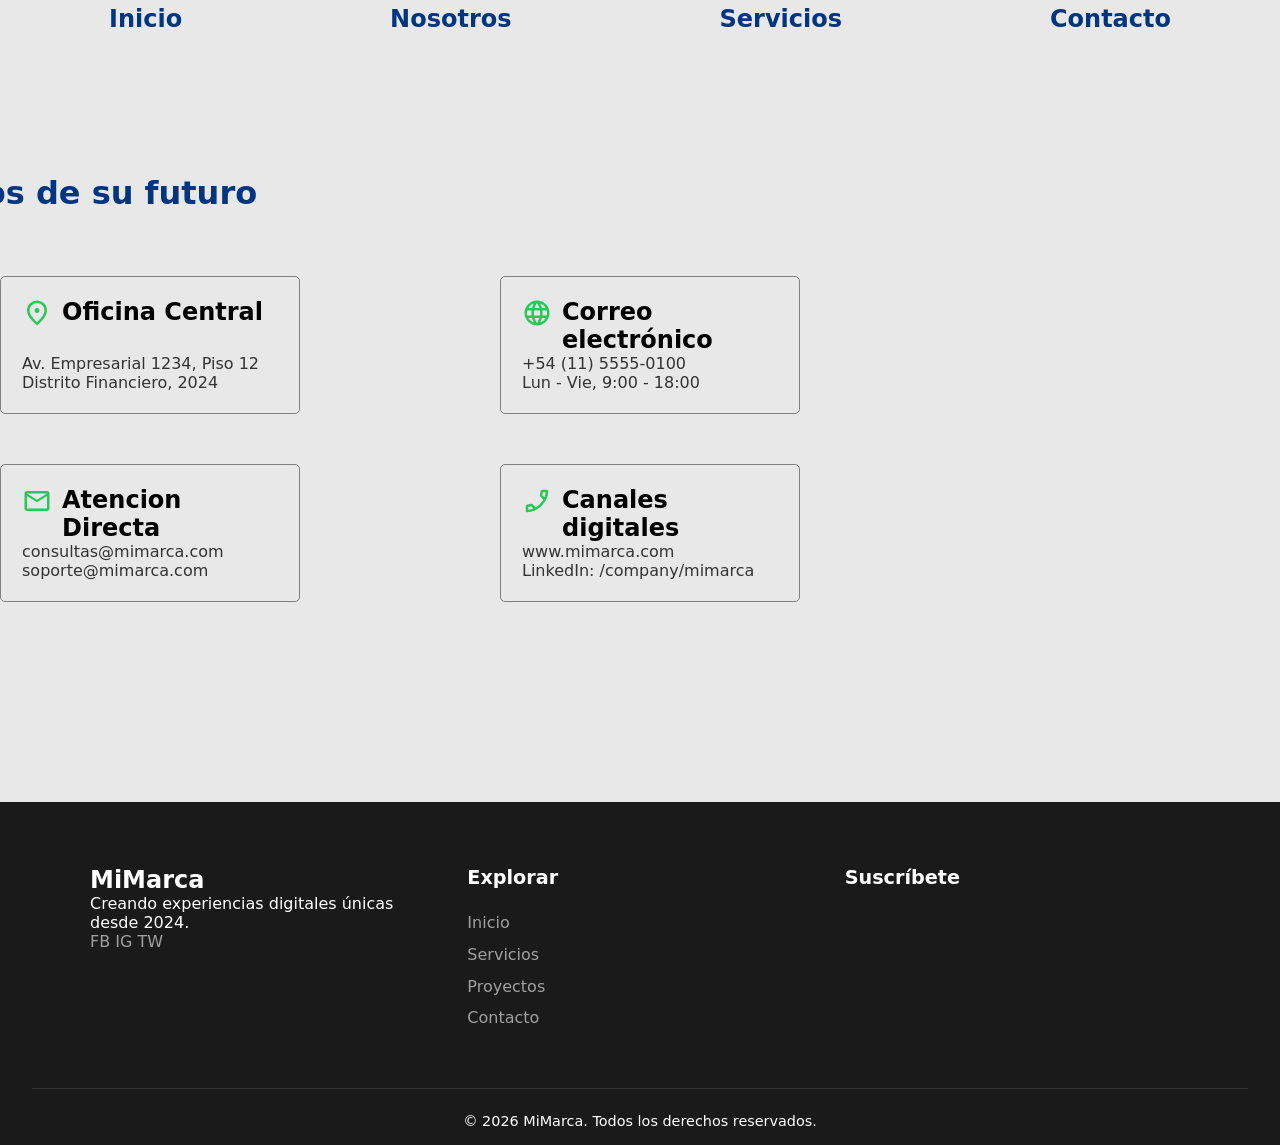
==== contacto.html @ fb5381f4 "first commit" ====
<!doctype html>
<html lang="en">
  <head>
    <meta charset="UTF-8" />
    <meta name="viewport" content="width=device-width, initial-scale=1.0" />
    <title>Contacto</title>
    <link rel="stylesheet" href="style.css" />
  </head>
  <body>
    <header class="header-class">
      <nav class="navbar-resto" id="idnav">
        <ul>
          <li><a href="./index.html">Inicio</a></li>
          <li><a href="./nosotros.html">Nosotros</a></li>
          <li><a href="./servicios.html">Servicios</a></li>
          <li><a href="./contacto.html">Contacto</a></li>
        </ul>
      </nav>
    </header>

    <section class="contact-sec">
      <h2>Hablemos de su futuro</h2>
      <div class="contact-cards">
        <div class="card-contact">
          <div class="card-sup">
            <img src="./img/location_on_24dp_28C857_FILL0_wght400_GRAD0_opsz24.svg" alt="" />
            <p class="card-contact-title">Oficina Central</p>
          </div>
          <p class="card-contact-info">
            Av. Empresarial 1234, Piso 12 <br>
            Distrito Financiero, 2024
          </p>
        </div>
        <div class="card-contact">
          <div class="card-sup">
            <img src="./img/language_24dp_28C857_FILL0_wght400_GRAD0_opsz24.svg" alt="" />
            <p class="card-contact-title">Correo electrónico</p>
          </div>
          <p class="card-contact-info">
            +54 (11) 5555-0100 <br>
Lun - Vie, 9:00 - 18:00
          </p>
        </div>
        <div class="card-contact">
          <div class="card-sup">
            <img src="./img/mail_24dp_28C857_FILL0_wght400_GRAD0_opsz24.svg" alt="" />
            <p class="card-contact-title">Atencion Directa</p>
          </div>
          <p class="card-contact-info">
            consultas@mimarca.com <br>
soporte@mimarca.com
          </p>
        </div>
        <div class="card-contact">
          <div class="card-sup">
            <img src="./img/phone_enabled_24dp_28C857_FILL0_wght400_GRAD0_opsz24.svg" alt="" />
            <p class="card-contact-title">Canales digitales</p>
          </div>
          <p class="card-contact-info">
            www.mimarca.com <br>
LinkedIn: /company/mimarca
          </p>
        </div>
      </div>
    </section>

    <footer class="main-footer">
      <div class="footer-container">
        <div class="footer-section">
          <h2 class="footer-logo">MiMarca</h2>
          <p>Creando experiencias digitales únicas desde 2024.</p>
          <div class="social-links">
            <a href="#">FB</a>
            <a href="#">IG</a>
            <a href="#">TW</a>
          </div>
        </div>

        <div class="footer-section">
          <h3>Explorar</h3>
          <ul>
            <li><a href="#">Inicio</a></li>
            <li><a href="#">Servicios</a></li>
            <li><a href="#">Proyectos</a></li>
            <li><a href="#">Contacto</a></li>
          </ul>
        </div>

        <div class="footer-section">
          <h3>Suscríbete</h3>
          <form class="newsletter-form">
          </form>
        </div>
      </div>

      <div class="footer-bottom">
        <p>&copy; 2026 MiMarca. Todos los derechos reservados.</p>
      </div>
    </footer>
  </body>
</html>
---- style.css ----
* {
    margin: 0;
    padding: 0;
    box-sizing: border-box;
    font-family: system-ui, -apple-system, BlinkMacSystemFont, 'Segoe UI', Roboto, Oxygen, Ubuntu, Cantarell, 'Open Sans', 'Helvetica Neue', sans-serif;
}

:root {
  --bg-footer: #1a1a1a;
  --text-main: #ffffff;
  --text-muted: #a0a0a0;
  --accent: #3498db;
}

body {
    margin: 0;
    padding: 0;
    background-color: #E8E8E8;
}

header {
    background-size: cover;
    background-position: center;
    background-attachment: fixed;

}


.navbar ul {
    display: flex;
    justify-content: space-around;
    gap: 10%;
    list-style: none;
    text-decoration: none;
}

.navbar ul a {
    text-decoration: none;
    color: #003580;
    font-weight: bold;
}

main {
    display: flex;
    justify-content: center;
    flex-direction: column;
    align-items: center;
    min-height: 800px;
    background-image: linear-gradient(rgba(0, 102, 204, 0.5), rgba(0, 102, 204, 0.5)), url('https://images.unsplash.com/photo-1431540015161-0bf868a2d407?fm=jpg&q=60&w=3000&auto=format&fit=crop&ixlib=rb-4.1.0&ixid=M3wxMjA3fDB8MHxzZWFyY2h8Mnx8c2FsYSUyMGRlJTIwcmV1bmlvbmVzfGVufDB8fDB8fHww');
    background-size: cover;
    background-position: center;
    background-attachment: fixed;
    color: white;
    gap: 30px;
}

.main-cards {
    display: flex;
    gap: 20px;
    background-color: white;
    color: darkblue;
    min-height: 70px;
    padding: 1%;
}

.main-card {
    display: flex;
    justify-content: center;
    align-items: center;
    max-width: 300px;
    gap: 20px;
}

.upper-h1-text {
    font-size: 26px;
}



.lorem-text {
    text-align: center;
    font-size: 18px;
}

h1 {
    font-size: 46px;
}


.main-cards-img {
    width: 50px;
}


button {
    appearance: none;
    border:none;
}

.main-button-left {
    background-color: blue;
    width: 140px;
    height: 60px;
    color: white;
}

.main-button-right {
    width: 140px;
    height: 60px;

}

.sub-title {
    display: flex;
    align-items: center;
    justify-content: center;
}

.sub-title h2 {
    font-size: 32px;
    color: #003580;
    padding: 5%;
}

.cards-business {
    display: flex;
    justify-content: center;
    gap: 5%;
}

.cards-business img {
    min-width: 300px;
    height: 400px;
}

.card-item {
    position: relative; 
    width: 300px;       
    height: 400px;      
    overflow: hidden;   
}

.card-item img {
    display: block;
    width: 100%;
    height: 100%;
    object-fit: cover; 
}


.card-text {
    position: absolute;
    bottom: 0;          
    left: 27px;
    width: 80%;        
    margin: 0;         
    padding: 15px;      
    background-color: rgba(255, 255, 255, 0.9); 
    color: #333;
    text-align: center;
    font-weight: bold;
}

.reason-sect {
    display: flex;
    flex-direction: column;
    justify-content: center;
    text-align: center;
    align-items: center;
    margin-top: 5%;
    min-height: 500px;
}

.reason-sect h2{
    align-self: center;
}

.best-section {
    display: flex;
    gap: 20%;
    justify-content: center;
    align-items: center;
    margin-top: 5%;
}

.best-section div img {
    width: 70px;
}

.best-section div {
    width: 200px;
}

.best-section div p {
    width: 200px;
    text-align: center;
    margin-top: 10px;
}

.best-text-first {
    font-weight: bold;
}



.main-footer {
  background-color: var(--bg-footer);
  color: var(--text-main);
  padding: 4rem 2rem 1rem;
  font-family: sans-serif;
  margin-top: 5%;
}

.footer-container {
  max-width: 1100px;
  margin: 0 auto;
  display: grid;
  grid-template-columns: repeat(auto-fit, minmax(200px, 1fr));
  gap: 2rem;
}

.footer-section h3 {
  margin-bottom: 1.5rem;
  font-size: 1.2rem;
}

.footer-section ul {
  list-style: none;
  padding: 0;
}

.footer-section ul li {
  margin-bottom: 0.8rem;
}

.footer-section a {
  color: var(--text-muted);
  text-decoration: none;
  transition: color 0.3s;
}

.footer-section a:hover {
  color: var(--accent);
}

.btn-reset {
  background: none;
  color: inherit;
  border: none;
  padding: 0;
  font: inherit;
  cursor: pointer;
  appearance: none;
}

.newsletter-form {
  display: flex;
  gap: 0.5rem;
}

.newsletter-form input {
  background: #2a2a2a;
  border: 1px solid #444;
  padding: 0.6rem;
  color: white;
  border-radius: 4px;
  flex-grow: 1;
}

.btn-submit {
  background-color: var(--accent);
  padding: 0.6rem 1.2rem;
  border-radius: 4px;
  font-weight: bold;
}


.footer-bottom {
  text-align: center;
  margin-top: 3rem;
  padding-top: 1.5rem;
  border-top: 1px solid #333;
  font-size: 0.9rem;
}

/* nosotros */

.header-class{
    background-image: none;
}


.navbar-resto ul{
    display: flex;
    padding: 5px;
    justify-content: space-around;
    list-style: none;
}

.navbar-resto ul li a {
    text-decoration: none;
    color: #003580;
    font-size: 24px;
    font-weight: bolder;
}

.nosotros-section {
    min-height: 700px;
    display: flex;
    justify-content: center;
    align-items: center;
    margin-top: 5%;
    gap: 5%;
}

.Nosotros-sec-main {
    display: flex;
    flex-direction: column;
    justify-content: center;
    margin-top: 3%;
    margin-left: 20%;
}

.Nosotros-sec-main h2 {
    font-size: 36px;
    color: #003580;
}

.Nosotros-sec-main h3 {
    font-size: 25px;
}

.Nosotros-sec-main p {
    margin-top: 5%;
    color: #333;
}

.nosotros-div {
    display: flex;
    flex-wrap: wrap;
    gap: 50px;
    margin-top: 5%;
}

.exito-div {
    width: 500px;
}

.business-img {
    width: 600px;
    border-radius: 10px;
}

.galery-img {
    width: 300px;
    height: 250px;
    border-radius: 10px;
}

.galery {
    display: grid;
    grid-template-columns: 1fr 1fr;
    gap: 100px;
    margin-top: 5%;
}

.galery-text {
    width: 400px;
}

.galery-text h3 {
    font-size: 25px;
}

.galery-text p {
    color: #333;
    margin-top: 3%;
}

.nosotros-title {
    font-size: 36px;
    color: #003580;
    margin-left: 20%;
}

.estrategia {
    height: 700px;
    display: flex;
    flex-direction: column;
    justify-content: center;
    align-items: center;
}

.estrategia h3 {
    font-size: 36px;
    color: #003580;
    position: relative;
    right: 250px;
}

.cards-div {
    margin-top: 3%;
    display: flex;
    gap: 5%;
    max-width: 900px;
}

.cards-div div {
    background-color: #D7D7D7;
    border-radius: 10px;
    padding: 3%;
    min-height: 200px;
}


.cards-div div p {
    margin-top: 20px;
    color: #444;
}

.graphic {
    border-radius: 100%;
    width: 300px;
    height: 300px;
    border: 10px solid #D7D7D7;
}

.graphic-section {
    display: flex;
    justify-content: center;
    align-items: center;
}

.graphic-section-div {
    display: flex;
    justify-content: center;
    align-items: center;
    gap: 5%;
    width: 900px;
}

.graphic-section-div h3 {
    margin-bottom: 5%;
    font-size: 25px;
}

.graphic-section-div div p {
    color: #444;
}

.contact-cards {
    display: grid;
    grid-template-columns: 300px 300px;
    gap: 50px 200px;
}

.card-contact  {
    border: 1px solid gray;
    border-radius: 5px;
    padding: 7%;
    max-width: fit-content;

}

.card-contact-info {
    color: #333;
    width: 40rem;
}

.card-contact-title {
    font-weight: bold;
    font-size: 24px;
    margin-bottom: 15px;
}

.contact-sec {
    min-height: 700px;
    place-content: center;
    place-items: center;
    gap: 100px;
}

.card-sup {
    display: flex;
    height: 30px;
    gap: 10px;
    margin-bottom: 10%;
}

.contact-sec h2 {
    margin-bottom: 5%;
    position: relative;
    justify-content: flex-start;
    right: 12%;
    color: #003580;
    font-size: 32px;
}
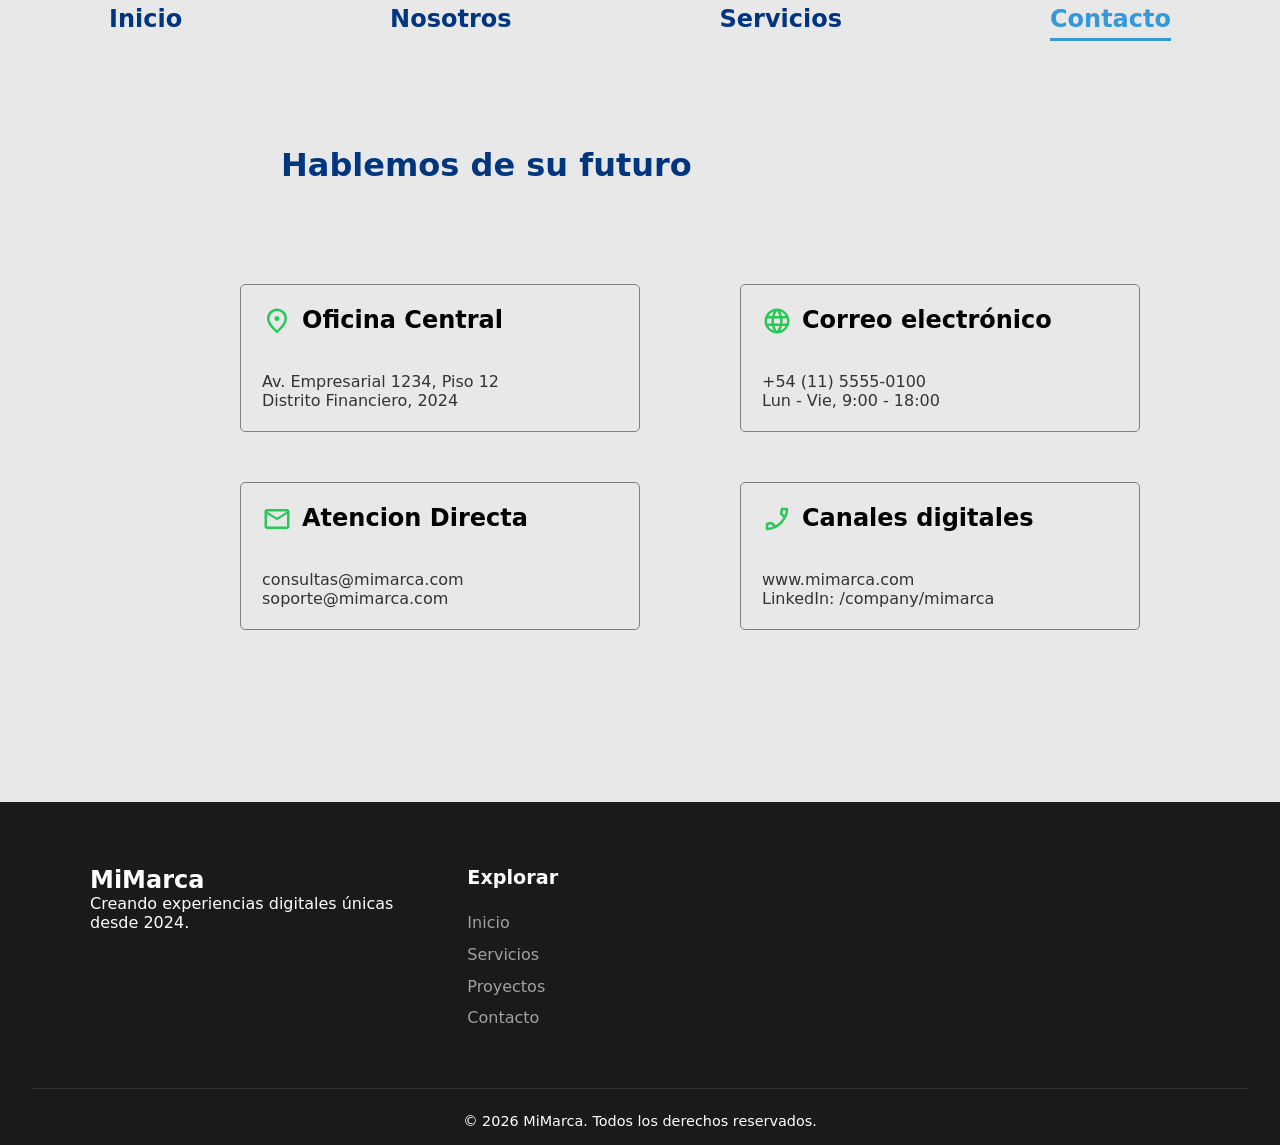
==== commit a590466c: "cambio-queries" ====
--- a/contacto.html
+++ b/contacto.html
@@ -13,7 +13,7 @@
           <li><a href="./index.html">Inicio</a></li>
           <li><a href="./nosotros.html">Nosotros</a></li>
           <li><a href="./servicios.html">Servicios</a></li>
-          <li><a href="./contacto.html">Contacto</a></li>
+          <li><a href="./contacto.html" class="activo">Contacto</a></li>
         </ul>
       </nav>
     </header>
@@ -69,11 +69,6 @@
         <div class="footer-section">
           <h2 class="footer-logo">MiMarca</h2>
           <p>Creando experiencias digitales únicas desde 2024.</p>
-          <div class="social-links">
-            <a href="#">FB</a>
-            <a href="#">IG</a>
-            <a href="#">TW</a>
-          </div>
         </div>
 
         <div class="footer-section">
@@ -87,7 +82,6 @@
         </div>
 
         <div class="footer-section">
-          <h3>Suscríbete</h3>
           <form class="newsletter-form">
           </form>
         </div>
--- a/style.css
+++ b/style.css
@@ -38,6 +38,10 @@
     text-decoration: none;
     color: #003580;
     font-weight: bold;
+}
+
+.navbar ul a:hover {
+    color: var(--accent);
 }
 
 main {
@@ -304,6 +308,16 @@
     font-weight: bolder;
 }
 
+.navbar-resto ul li a:hover {
+    color: #3498db;
+}
+
+.navbar-resto ul li a.activo {
+    color: #3498db; /* Puede ser el mismo color del hover */
+    border-bottom: 3px solid #3498db; /* Un subrayado sutil inferior queda muy profesional */
+    padding-bottom: 5px; /* Le da un poco de aire al borde para que no pegue con el texto */
+}
+
 .nosotros-section {
     min-height: 700px;
     display: flex;
@@ -452,13 +466,14 @@
     display: grid;
     grid-template-columns: 300px 300px;
     gap: 50px 200px;
+
 }
 
 .card-contact  {
     border: 1px solid gray;
     border-radius: 5px;
     padding: 7%;
-    max-width: fit-content;
+    min-width: 400px;
 
 }
 
@@ -475,9 +490,11 @@
 
 .contact-sec {
     min-height: 700px;
-    place-content: center;
-    place-items: center;
     gap: 100px;
+    display: flex;
+        justify-content: center;
+        align-items: center;
+        flex-direction: column;
 }
 
 .card-sup {
@@ -488,10 +505,195 @@
 }
 
 .contact-sec h2 {
-    margin-bottom: 5%;
+
     position: relative;
     justify-content: flex-start;
     right: 12%;
     color: #003580;
     font-size: 32px;
+}
+
+
+@media screen and (max-width: 576px) {
+    main {
+        display: flex;
+        justify-content: center;
+        text-align: center;
+        max-width: 576px;
+    }
+
+    .main-cards {
+        flex-direction: column;
+        align-items: center;
+        gap: 30px;
+    }
+
+  .sub-title {
+    flex-direction: column;
+    padding: 10%;
+  }
+  
+  .cards-business {
+    flex-direction: column;
+    align-items: center;
+    gap: 30px;
+  }
+
+  .reason-sect {
+    padding: 10%;
+  }
+
+  .best-section {
+    padding: 10%;
+    flex-direction: column;
+  }
+
+  /* nosotros */
+    .nosotros-section {
+        flex-direction: column;
+        padding: 10%;
+    }
+
+    .Nosotros-sec-main {
+        margin-left: 0;
+        padding: 10%;
+    }
+
+    .business-img {
+        width: 100%;
+    }
+
+    .galery {
+        grid-template-columns: 1fr;
+        margin: 0;
+        justify-items: center;
+    }
+
+    .galery-text {
+        width: 100%;
+        text-align: center;
+        margin-top: 5%;
+    }
+
+    .estrategia h3 {
+        position: relative;
+        right: 0;
+        text-align: center;
+        padding: 5%;
+    }
+
+    .cards-div {
+        flex-direction: column;
+        align-items: center;
+        padding: 10%;
+    }
+
+    .graphic-section-div {
+        flex-direction: column;
+        align-items: center;
+        padding: 10%;
+        gap: 50px;
+    }
+
+    .contact-cards {
+        grid-template-columns: 1fr;
+        justify-items: center;
+        padding: 10%;
+    }
+
+    .card-contact {
+        width: 100%;
+    }
+
+    .contact-sec h2 {
+        position: relative;
+        right: 0;
+        text-align: center;
+        padding: 5%;
+    }
+
+    .contact-sec {
+        padding: 10%;
+        gap: 0px;
+    }
+}
+
+@media screen and (min-width: 577px) and (max-width: 1024px) {
+    main {
+        display: flex;
+        justify-content: center;
+        text-align: center;
+        max-width: 1024px;
+    }
+
+    .cards-business {
+        flex-direction: column;
+        align-items: center;
+        gap: 30px;
+    }
+
+    .best-section {
+        flex-wrap: wrap;
+        align-items: center;
+        gap: 30px;
+    }
+
+    .Nosotros-sec-main {
+        margin-left: 0;
+        padding: 10%;
+    }
+
+    .business-img {
+        width: 100%;
+    }
+
+    .galery {
+        display: flex;
+        flex-wrap: wrap;
+        justify-content: center;;
+    }
+
+    .galery-text {
+        width: 100%;
+        text-align: center;
+        margin-top: 5%;
+    }
+
+    .nosotros-section {
+        padding: 10%;
+        display: flex;
+        flex-wrap: wrap;
+    }
+
+    .estrategia h3 {
+        position: relative;
+        right: 0;
+        text-align: center;
+        padding: 5%;
+    }
+
+    .contact-cards {
+        display: flex;
+        flex-direction: column;
+        align-items: center;
+        gap: 30px;
+        width: fit-content;
+        padding: 10%;
+    }
+
+    .card-contact {
+        width: 100%;
+    }
+
+    .contact-sec h2 {
+        position: relative;
+        right: 0;
+        text-align: center;
+        padding: 5%;
+    }
+
+    .contact-sec {
+        padding: 10%;
+        gap: 0px;
+    }
 }
